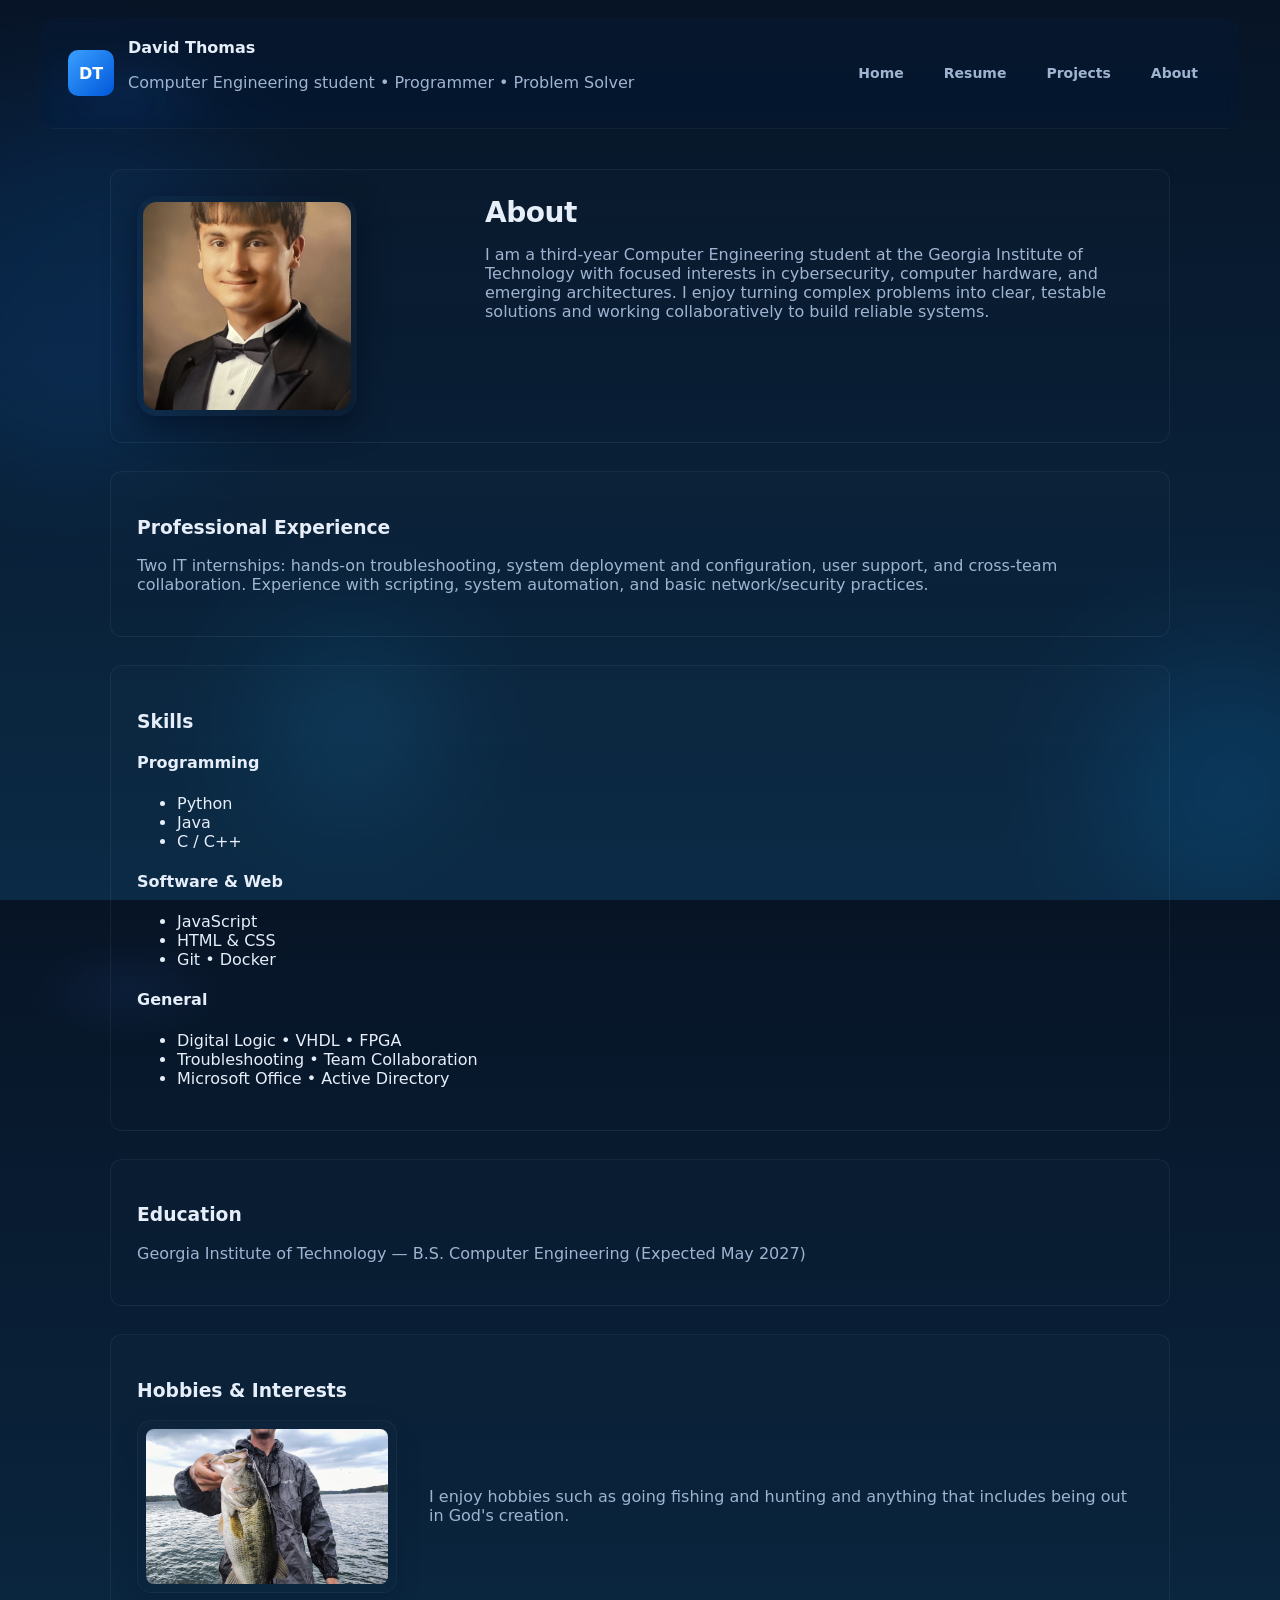
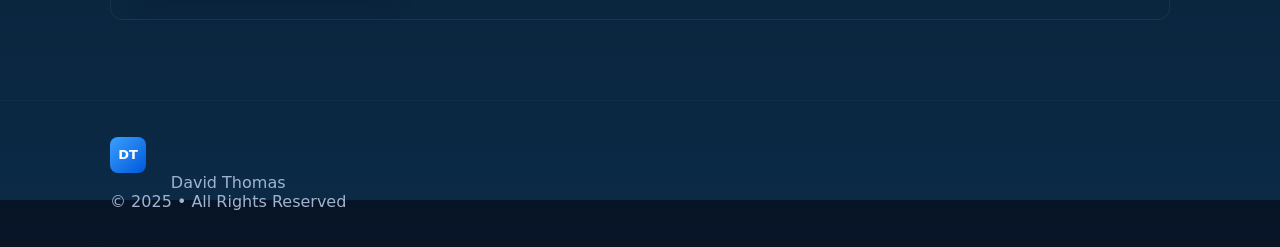
==== about.html @ e7d0a3c1 "Update image source path in about.html" ====
<!doctype html>
<html lang="en">
<head>
  <meta charset="utf-8" />
  <meta name="viewport" content="width=device-width,initial-scale=1" />
  <title>About — David Thomas</title>
  <link rel="stylesheet" href="assets/styles.css">
</head>
<body>
  <div class="bg-blobs" aria-hidden="true">
    <div class="blob a"></div>
    <div class="blob b"></div>
    <div class="blob c"></div>
  </div>

  <header class="site-header">
    <div class="brand">
      <div class="logo" aria-hidden="true">DT</div>
      <div>
        <h1>David Thomas</h1>
        <p class="muted">Computer Engineering student • Programmer • Problem Solver</p>
      </div>
    </div>

    <nav class="primary-nav" aria-label="Main navigation">
      <a href="index.html" class="nav-link">Home</a>
      <a href="resume.html" class="nav-link">Resume</a>
      <a href="projects.html" class="nav-link">Projects</a>
      <a href="about.html" class="nav-link" aria-current="page">About</a>
    </nav>
  </header>

  <main class="container about">
    <section class="content-card content-grid">
      <img class="profile" src="headshot.jpg" alt="David Thomas — profile photo">
      <div>
        <h2 class="headline">About</h2>
        <p class="muted">I am a third-year Computer Engineering student at the Georgia Institute of Technology with focused interests in cybersecurity, computer hardware, and emerging architectures. I enjoy turning complex problems into clear, testable solutions and working collaboratively to build reliable systems.</p>
      </div>
    </section>

    <section class="content-card">
      <h3>Professional Experience</h3>
      <p class="muted">Two IT internships: hands-on troubleshooting, system deployment and configuration, user support, and cross-team collaboration. Experience with scripting, system automation, and basic network/security practices.</p>
    </section>

    <section class="content-card">
      <h3>Skills</h3>
      <div class="skills-blob" aria-label="Skills">
        <div class="skills-column">
          <h4>Programming</h4>
          <ul>
            <li>Python</li>
            <li>Java</li>
            <li>C / C++</li>
          </ul>
        </div>
        <div class="skills-column">
          <h4>Software & Web</h4>
          <ul>
            <li>JavaScript</li>
            <li>HTML & CSS</li>
            <li>Git • Docker</li>
          </ul>
        </div>
        <div class="skills-column">
          <h4>General</h4>
          <ul>
            <li>Digital Logic • VHDL • FPGA</li>
            <li>Troubleshooting • Team Collaboration</li>
            <li>Microsoft Office • Active Directory</li>
          </ul>
        </div>
      </div>
    </section>

    <section class="content-card">
      <h3>Education</h3>
      <p class="muted">Georgia Institute of Technology — B.S. Computer Engineering (Expected May 2027)</p>
    </section>

    <section class="content-card">
      <h3>Hobbies & Interests</h3>

      <!-- image left, text right on desktop; stacked on mobile -->
      <div class="hobby-grid">
        <div class="img-box about-img-box" aria-hidden="false">
          <img src="fish.jpg" alt="Fishing outdoors — David Thomas" loading="lazy">
        </div>

        <div class="hobby-text">
          <p class="muted">I enjoy hobbies such as going fishing and hunting and anything that includes being out in God's creation.</p>
        </div>
      </div>
    </section>
  </main>

  <footer class="site-footer">
    <div class="footer-inner">
      <div class="brand-small">
        <div class="logo small">DT</div>
        <div>
          <div class="footer-name">David Thomas</div>
          <div class="muted small">© 2025 • All Rights Reserved</div>
        </div>
      </div>
    </div>
  </footer>

  <script src="assets/scripts.js" defer></script>
</body>
</html>
---- assets/styles.css ----
:root{
  --bg-1: #071426;
  --bg-2: #0b2a45;
  --muted: #9fb4d1;
  --accent-1: #3aa0ff;
  --accent-2: #0057d9;
  --glass-border: rgba(255,255,255,0.06);
  --shadow: 0 10px 30px rgba(2,8,23,0.6);
  --radius: 14px;
  color-scheme: dark;
}

*{box-sizing:border-box}
html,body{height:100%}
body{
  margin:0;
  font-family:Inter, system-ui, -apple-system, "Segoe UI", Roboto, "Helvetica Neue", Arial;
  background: radial-gradient(1200px 600px at 10% 10%, rgba(46,86,163,0.12), transparent 8%),
              linear-gradient(180deg, var(--bg-1) 0%, var(--bg-2) 100%);
  color:#e6eef9;
  -webkit-font-smoothing:antialiased;
  -moz-osx-font-smoothing:grayscale;
  overflow-x:hidden;
}

/* background blobs */
.bg-blobs{ position:fixed; inset:0; pointer-events:none; z-index:0; overflow:hidden; mix-blend-mode:screen }
.blob{ position:absolute; filter: blur(60px) saturate(120%); opacity:0.18; transform-origin:center; animation:float 12s ease-in-out infinite; border-radius:50% }
.blob.a{ width:380px; height:380px; background:linear-gradient(135deg,#062a5b,#1b6bd6); left:-10%; top:10%; animation-duration:18s }
.blob.b{ width:260px; height:260px; background:linear-gradient(135deg,#02325d,#00a0ff); right:-5%; bottom:0; animation-duration:14s; animation-delay:2s }
.blob.c{ width:180px; height:180px; background:linear-gradient(135deg,#064d6a,#3ab4ff); left:20%; bottom:10%; animation-duration:20s; animation-delay:4s }
@keyframes float{ 0%{ transform:translateY(0) scale(1) } 50%{ transform:translateY(-24px) scale(1.04) } 100%{ transform:translateY(0) scale(1) } }

/* header */
.site-header{
  position:relative; z-index:5; display:flex; align-items:center; justify-content:space-between; gap:20px;
  padding:20px 28px; max-width:1200px; margin:18px auto 0;
  background:linear-gradient(180deg, rgba(255,255,255,0.01), transparent);
  border-bottom: 1px solid rgba(255,255,255,0.03); backdrop-filter: blur(6px) saturate(120%); border-radius:var(--radius);
}
.brand{ display:flex; gap:14px; align-items:center }
.logo{ width:46px; height:46px; border-radius:10px; background:linear-gradient(135deg,var(--accent-1),var(--accent-2)); display:flex; align-items:center; justify-content:center; font-weight:800; color:white }
.site-header h1{ font-size:16px; margin:0 }
.muted{ color:var(--muted) }

.primary-nav{ display:flex; gap:12px; align-items:center }
.primary-nav .nav-link{ color:var(--muted); text-decoration:none; padding:10px 14px; border-radius:10px; transition:all 220ms ease; font-weight:600; font-size:14px }
.primary-nav .nav-link:hover{ color:#fff; transform:translateY(-3px); background:linear-gradient(90deg, rgba(255,255,255,0.03), rgba(255,255,255,0.02)); box-shadow: 0 6px 18px rgba(3,12,32,0.45) }
.cta{ padding:10px 14px; background:linear-gradient(90deg,var(--accent-1),var(--accent-2)); color:white; border:none; border-radius:10px; font-weight:700; box-shadow: 0 6px 20px rgba(12,60,160,0.2) }

.container{ position:relative; z-index:2; max-width:1100px; margin:40px auto 80px; padding:0 20px }

/* hero */
.hero{ display:grid; grid-template-columns: 280px 1fr; gap:30px; align-items:center; background: linear-gradient(180deg, rgba(255,255,255,0.02), rgba(255,255,255,0.01)); padding:32px; border-radius:12px }
.profile-wrap{ display:flex; flex-direction:column; align-items:center; gap:16px; transform:translateZ(0) }
.profile{ width:220px; height:220px; border-radius:20px; object-fit:cover; border:6px solid transparent; background:linear-gradient(135deg, rgba(255,255,255,0.02), transparent); box-shadow: 0 10px 30px rgba(2,8,23,0.5) }
.profile.large{ width:300px; height:300px; border-radius:18px }
.profile::after{ content:""; position:absolute; inset:0; margin:6px; border-radius:16px; pointer-events:none; background:linear-gradient(120deg, rgba(58,160,255,0.12), rgba(0,87,217,0.06)); mix-blend-mode:screen }
.name{ font-size:22px; font-weight:800; margin:0 }
.role{ color:var(--muted); margin:0; font-size:13px }

.intro{ padding:10px 6px; color:#d9eaff; line-height:1.6; font-size:15px }
.actions{ display:flex; gap:12px; margin-top:8px; justify-content:center }
.btn{ padding:10px 16px; border-radius:10px; border:1px solid transparent; cursor:pointer; background:linear-gradient(90deg, rgba(255,255,255,0.02), transparent); color:var(--muted); font-weight:700 }
.btn.primary{ background:linear-gradient(90deg,var(--accent-1),var(--accent-2)); color:white; box-shadow: 0 10px 28px rgba(2,60,150,0.24); border: 1px solid rgba(255,255,255,0.06) }
.btn:hover{ transform:translateY(-4px) }
.btn.primary:hover{ box-shadow: 0 20px 48px rgba(2,60,150,0.36) }

/* summary */
.summary{ text-align:left }
.headline{ font-size:28px; margin:0 0 8px; font-weight:800; letter-spacing:-0.5px }
.subheadline{ color:var(--muted); margin:0 0 18px; font-size:15px }

/* cards */
.features{ display:grid; grid-template-columns:repeat(auto-fit,minmax(200px,1fr)); gap:14px; margin-top:8px }
.card{ background: linear-gradient(180deg, rgba(255,255,255,0.01), transparent); border-radius:12px; padding:14px; border:1px solid var(--glass-border); transition:transform 320ms cubic-bezier(.2,.9,.3,1); will-change:transform }
.card:hover{ transform:translateY(-8px) scale(1.01); box-shadow: 0 26px 48px rgba(2,8,40,0.6) }
.card h3{ margin:0 0 6px; font-size:15px }
.card p{ margin:0; color:var(--muted); font-size:13px; line-height:1.5 }

/* -------------------------------------------------------------
   Project preview and project-card styles (fixed for wrapping,
   full-card clickable preview, and image sizing)
   ------------------------------------------------------------- */

/* Projects preview grid */
.projects-preview, .projects-grid{ display:grid; grid-template-columns: repeat(auto-fit, minmax(240px, 1fr)); gap:16px; margin-top:16px }

/* Make the preview itself an anchor or a block — supports anchor.project */
.project {
  display:flex;
  flex-direction:column;
  justify-content:space-between;
  gap:10px;
  padding:14px;
  border-radius:12px;
  background: linear-gradient(120deg, rgba(255,255,255,0.02), rgba(255,255,255,0.01));
  border:1px solid var(--glass-border);
  text-decoration:none;
  color:inherit;
  min-height:auto;
  overflow:visible; /* important so text isn't clipped */
  transition:transform 240ms ease, box-shadow 240ms ease;
}
.project:hover, .project:focus { transform:translateY(-6px); box-shadow: 0 22px 40px rgba(1,14,48,0.5); outline: none; }

/* small meta & dot */
.meta{ display:flex; gap:10px; align-items:center; margin-bottom:6px; }
.dot{ width:12px; height:12px; border-radius:50%; background:linear-gradient(90deg,var(--accent-1),var(--accent-2)); box-shadow:0 6px 18px rgba(3,18,50,0.45); flex:0 0 12px; }

/* ensure descriptions wrap and are not cut off */
.project .short, .project p {
  white-space:normal;
  overflow-wrap:break-word;
  word-break:break-word;
  margin:0;
  color:var(--muted);
  font-size:13px;
  line-height:1.4;
}

/* project-card (detailed project page) */
.project-card {
  display:grid;
  grid-template-columns:180px 1fr;
  gap:16px;
  align-items:start;
  padding:16px;
  border-radius:10px;
  margin-bottom:14px;
  background: linear-gradient(180deg, rgba(255,255,255,0.01), rgba(255,255,255,0.00));
  border:1px solid var(--glass-border);
}

/* project-card image sizing — fixed logical size on desktop, responsive on mobile */
.project-card .project-image {
  width:180px;
  height:120px;
  object-fit:cover;
  border-radius:8px;
  display:block;
  max-width:100%;
  aspect-ratio:3/2;
  flex-shrink:0;
  max-height:120px;
}

/* learn box on project page */
.learn-box { background: rgba(255,255,255,0.02); border-left:4px solid rgba(255,255,255,0.02); padding:10px; border-radius:6px; margin-top:10px; color:var(--muted); }

/* resume & layout */
.content-card, .contact-card{ margin-top:28px; text-align:center; padding:26px; border-radius:12px; border:1px solid var(--glass-border); background:linear-gradient(180deg, rgba(255,255,255,0.01), rgba(255,255,255,0.00)) }
.content-grid{ display:grid; grid-template-columns: 320px 1fr; gap:28px; align-items:start }
.resume-grid{ display:grid; grid-template-columns: 1fr 280px; gap:28px; align-items:start }
.timeline-item{ margin-bottom:14px }
.timeline-title{ font-weight:700 }

/* footer */
.site-footer{ text-align:center; color:var(--muted); margin-top:40px; padding:30px 12px; border-top:1px solid rgba(255,255,255,0.02) }
.footer-inner{ max-width:1100px; margin:0 auto; padding:6px 20px; display:flex; align-items:center; justify-content:space-between; gap:8px; flex-wrap:wrap }
.logo.small{ width:36px; height:36px; border-radius:8px; font-size:13px; display:flex; align-items:center; justify-content:center; background:linear-gradient(135deg,var(--accent-1),var(--accent-2)) }

/* utilities & accessibility */
.reveal{ opacity:0; transform:translateY(20px); transition:all 700ms cubic-bezier(.2,.9,.3,1); will-change:transform,opacity }
.reveal.visible{ opacity:1; transform:translateY(0) }
.link-accent{ color:var(--accent-1); text-decoration:none; font-weight:700 }

/* responsive */
@media (max-width:900px){
  .hero{ grid-template-columns: 1fr; text-align:center }
  .content-grid, .resume-grid{ grid-template-columns: 1fr; text-align:center }
  .summary{text-align:center}
  .site-header{ flex-direction:column; align-items:flex-start; gap:8px; padding:16px }
  .primary-nav{ width:100%; justify-content:flex-end }
  .container{ margin:24px auto 60px }
}

/* small screens: stack project cards and let images be full-width */
@media (max-width:700px){
  .about .content-grid, .hobby-grid, .project-page .project-card { grid-template-columns: 1fr; }
  .about .profile, .hobby-img { margin:0 auto; }
  .skills-blob { flex-direction:column; }
  .project-page .project-card img, .project-card .project-image { width:100%; height:auto; max-height:none; aspect-ratio:auto; }
}

/* smaller screen fallback for projects-preview */
@media (max-width:540px){
  .projects-preview { grid-template-columns: 1fr; }
  .project { padding:12px; }
}
/* Hobby image: same boxed/bubble style as project images */
.hobby-grid {
  display: grid;
  grid-template-columns: 180px 1fr; /* image box + text */
  gap: 12px;
  align-items: center;
}

/* Make hobby image bubble larger so image isn't cut off */
.about-img-box {
  width: 240px;               /* increased from 180 -> 240 */
  height: 160px;              /* increased from 120 -> 160 */
  background: linear-gradient(180deg, rgba(255,255,255,0.01), rgba(255,255,255,0.00));
  border: 1px solid rgba(255,255,255,0.04);
  border-radius: 12px;        /* slightly larger radius to match bigger box */
  display: flex;
  align-items: center;
  justify-content: center;
  overflow: hidden;
  padding: 8px;               /* slightly larger padding */
  box-shadow: 0 8px 22px rgba(1,10,30,0.12);
  flex-shrink: 0;
  margin-right: 14px;
}

/* ensure the image fits the box without stretching and without cropping */
.about-img-box img {
  width: 100%;
  height: 100%;
  object-fit: contain;        /* show the full image (no cropping) while preserving aspect ratio */
  object-position: center;    /* center the image inside the box */
  display: block;
  border-radius: 8px;
  background-color: rgba(0,0,0,0.03); /* subtle backdrop for letterbox areas */
}

/* mobile: stack and let the box be full-width while keeping 3:2 ratio */
@media (max-width:700px) {
  .hobby-grid {
    grid-template-columns: 1fr;
    gap: 12px;
  }
  .about-img-box {
    width: 100%;
    height: auto;
    aspect-ratio: 3/2;
    margin: 0 auto;
    padding: 6px;
  }
  .about-img-box img {
    width: 100%;
    height: 100%;
  }
}
/* Merge these additions/changes into assets/styles.css (near the project img-box and project-card rules).
   This makes the hobby image a larger boxed "bubble", positioned left of the text on desktop and stacked on mobile. */

/* Ensure about cards use left-aligned text */
.about .content-card { text-align: left; }

/* Hobby grid: image left, text right on larger screens; stacks on small screens */
.hobby-grid {
  display: grid;
  grid-template-columns: auto 1fr; /* image box + flexible text column */
  gap: 16px;
  align-items: center;
}

/* Larger 'bubble' so hobby photo isn't cut off */
.about-img-box {
  width: 260px;               /* increased a bit more to avoid cropping */
  height: 173px;             /* 3:2 ratio (260x173) */
  background: linear-gradient(180deg, rgba(255,255,255,0.01), rgba(255,255,255,0.00));
  border: 1px solid rgba(255,255,255,0.04);
  border-radius: 14px;
  display: flex;
  align-items: center;
  justify-content: center;
  overflow: hidden;
  padding: 8px;
  box-shadow: 0 8px 26px rgba(1,10,30,0.12);
  flex-shrink: 0;
  margin-right: 16px;
}

/* ensure the image fits the box without stretching and center the crop */
.about-img-box img {
  width: 100%;
  height: 100%;
  object-fit: cover;
  object-position: center;
  display: block;
  border-radius: 8px;
}

/* allow text to wrap properly inside grid column */
.hobby-text { min-width: 0; }

/* Mobile: stack image above text, make image full-width while keeping 3:2 ratio */
@media (max-width:700px) {
  .hobby-grid {
    grid-template-columns: 1fr;
    gap: 12px;
  }
  .about-img-box {
    width: 100%;
    height: auto;
    aspect-ratio: 3/2;
    margin: 0 auto;
    padding: 6px;
  }
  .about-img-box img {
    width: 100%;
    height: 100%;
  }
}
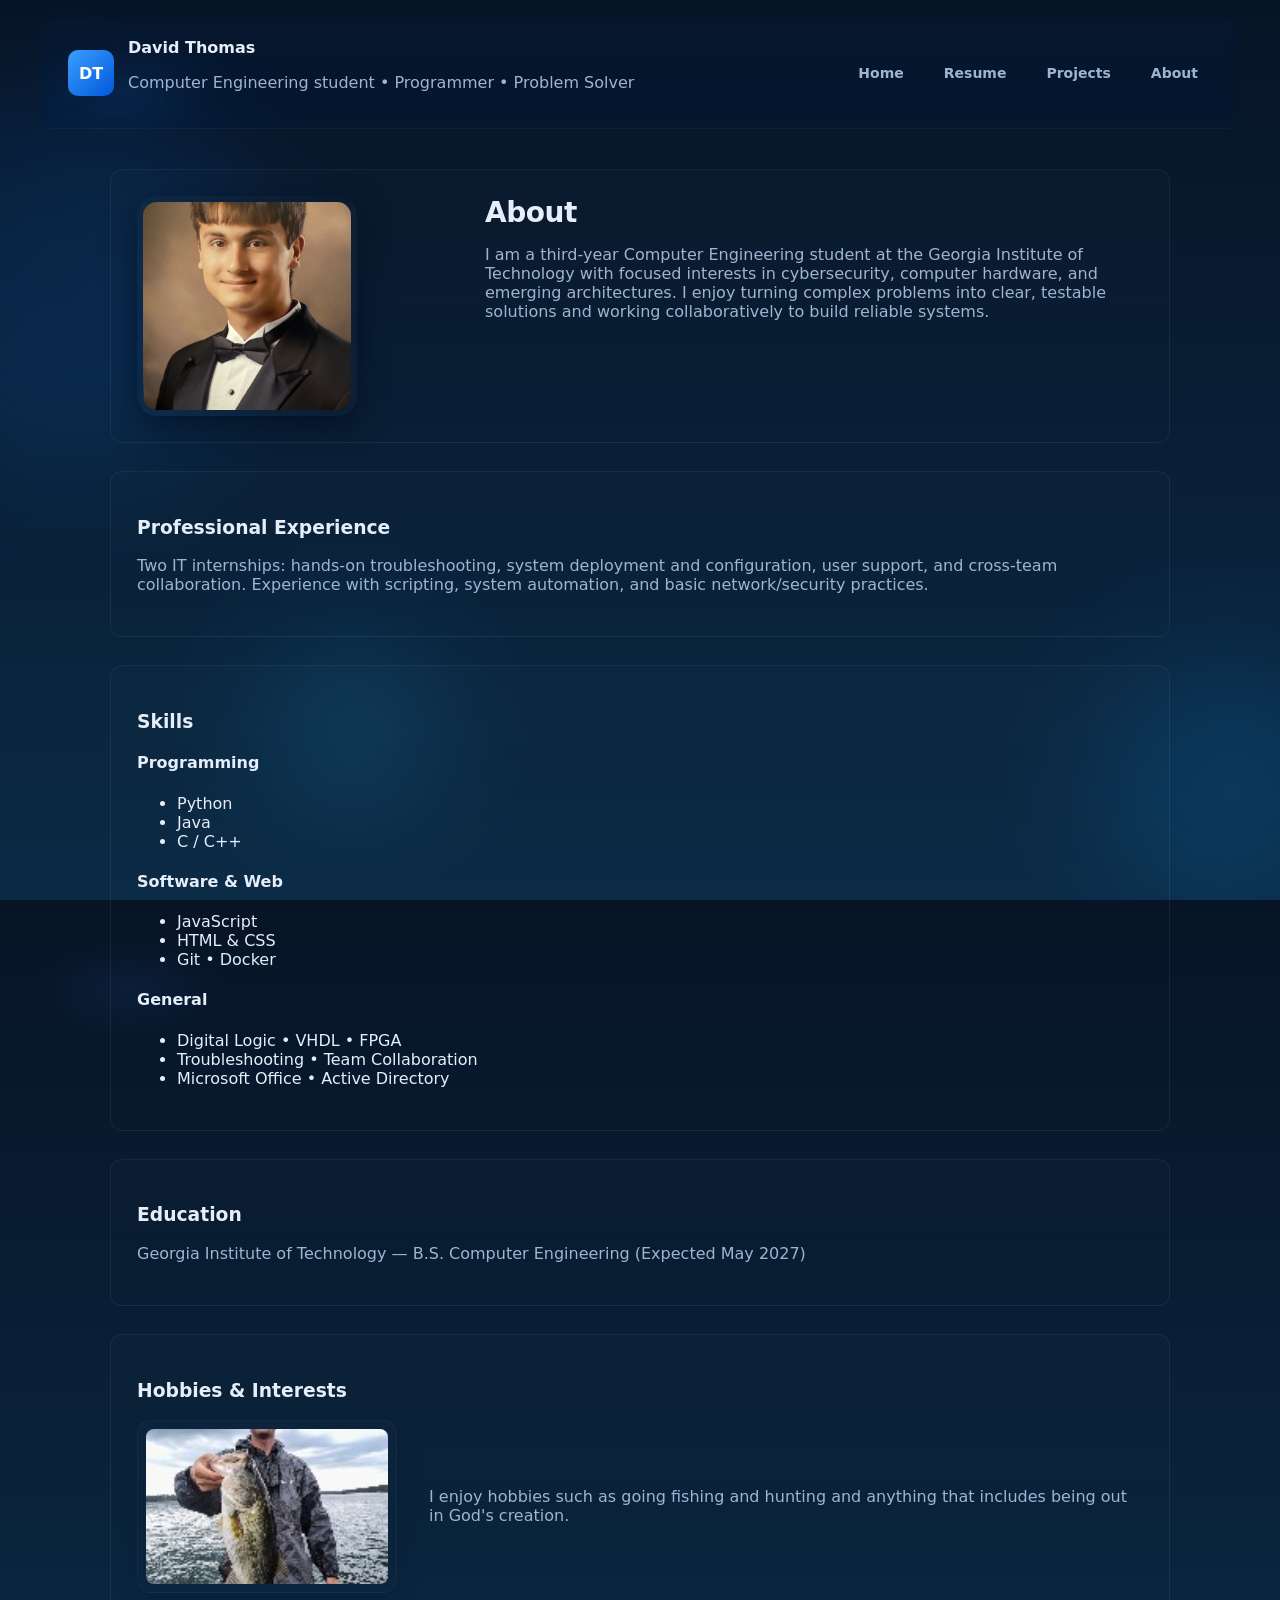
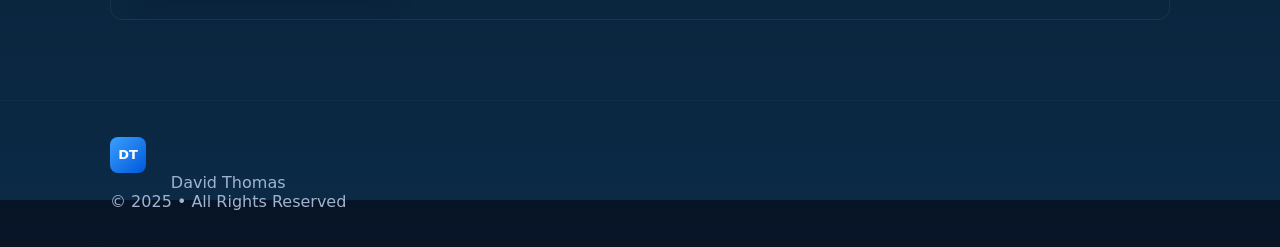
==== commit 3f0e6f28: "Fix image source filename in about.html" ====
--- a/about.html
+++ b/about.html
@@ -85,7 +85,7 @@
       <!-- image left, text right on desktop; stacked on mobile -->
       <div class="hobby-grid">
         <div class="img-box about-img-box" aria-hidden="false">
-          <img src="fish.jpg" alt="Fishing outdoors — David Thomas" loading="lazy">
+          <img src="fis.jpg" alt="Fishing outdoors — David Thomas" loading="lazy">
         </div>
 
         <div class="hobby-text">
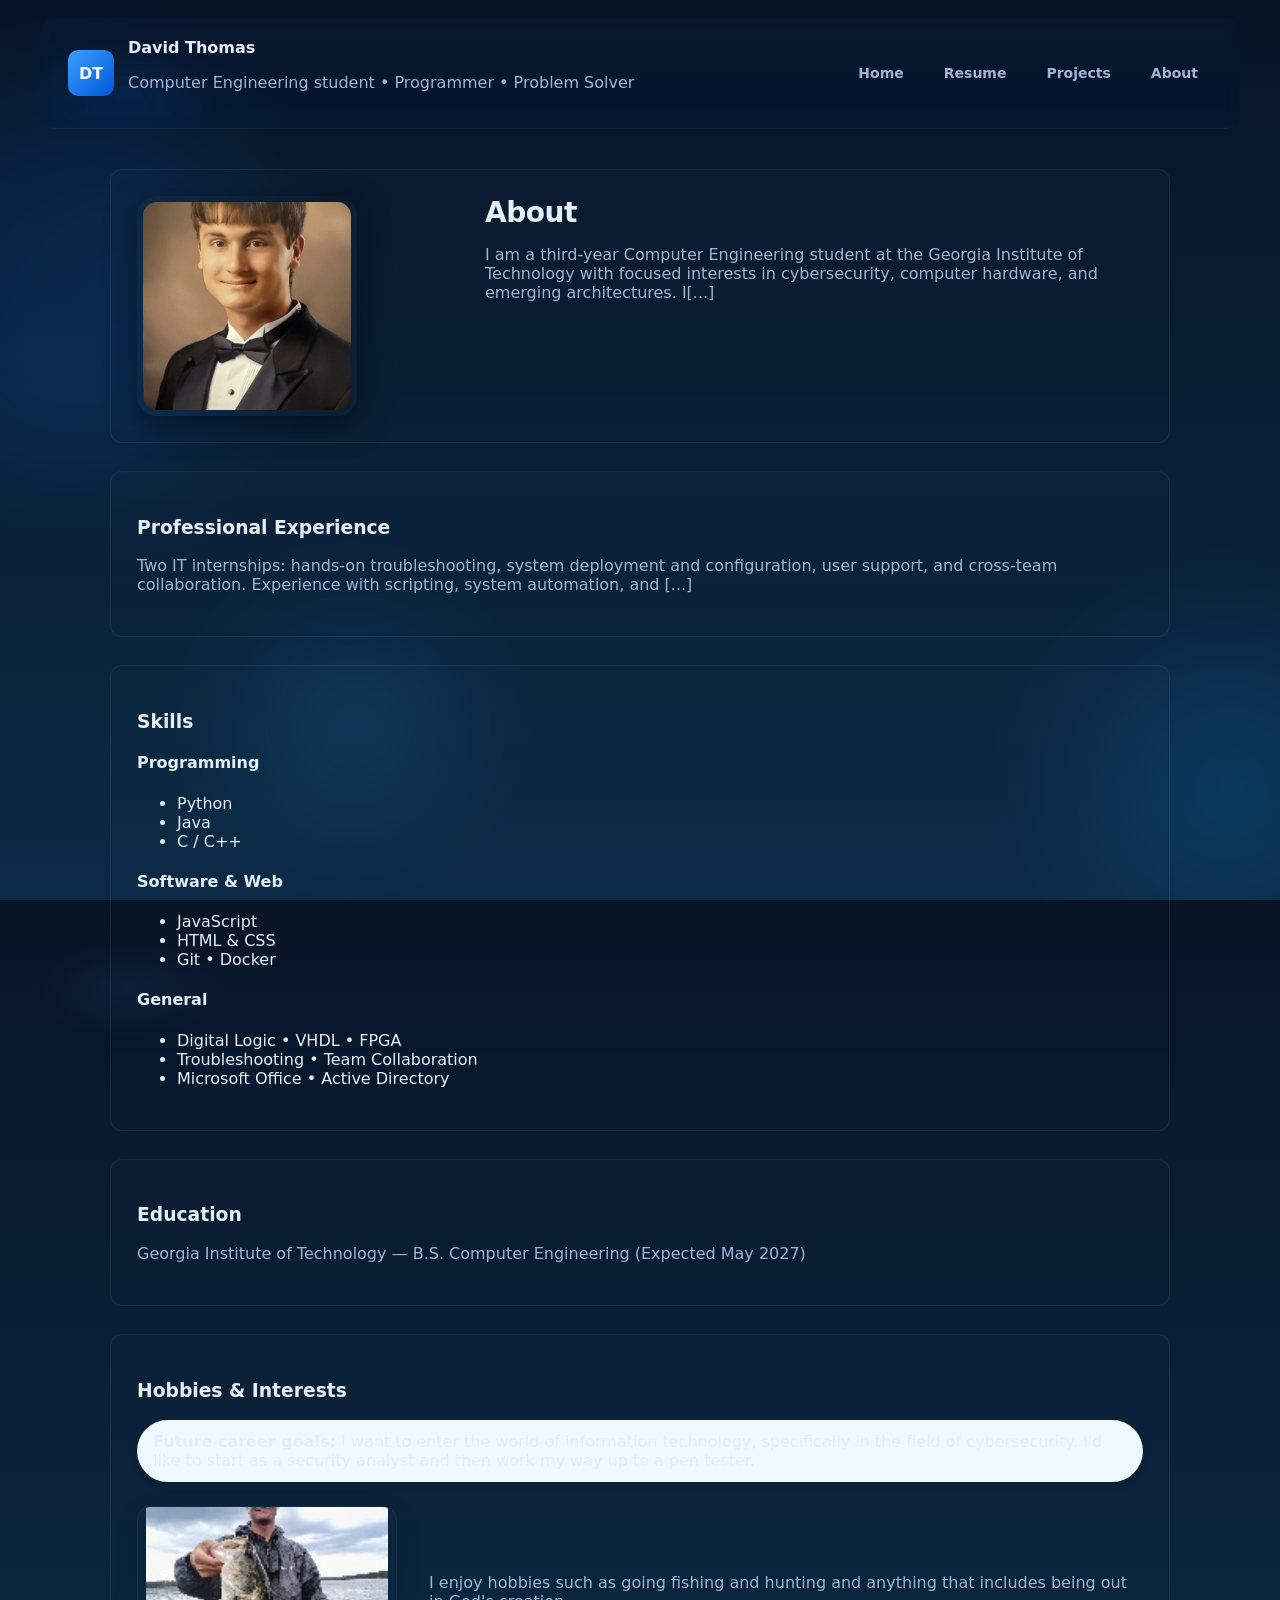
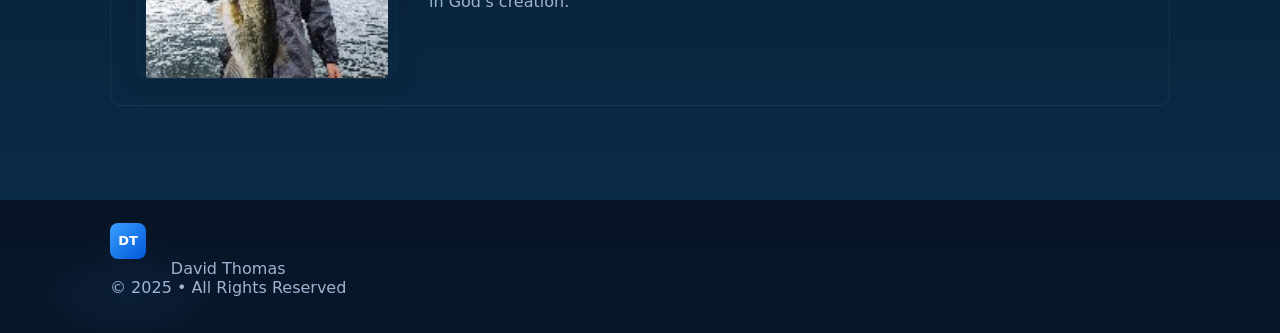
==== commit e1845abf: "Fix hobbies image cropping and add career goals bubble" ====
--- a/about.html
+++ b/about.html
@@ -35,13 +35,14 @@
       <img class="profile" src="headshot.jpg" alt="David Thomas — profile photo">
       <div>
         <h2 class="headline">About</h2>
-        <p class="muted">I am a third-year Computer Engineering student at the Georgia Institute of Technology with focused interests in cybersecurity, computer hardware, and emerging architectures. I enjoy turning complex problems into clear, testable solutions and working collaboratively to build reliable systems.</p>
+        <p class="muted">I am a third-year Computer Engineering student at the Georgia Institute of Technology with focused interests in cybersecurity, computer hardware, and emerging architectures. I[...]</p>
       </div>
     </section>
 
     <section class="content-card">
       <h3>Professional Experience</h3>
-      <p class="muted">Two IT internships: hands-on troubleshooting, system deployment and configuration, user support, and cross-team collaboration. Experience with scripting, system automation, and basic network/security practices.</p>
+      <p class="muted">Two IT internships: hands-on troubleshooting, system deployment and configuration, user support, and cross-team collaboration. Experience with scripting, system automation, and [...]
+</p>
     </section>
 
     <section class="content-card">
@@ -82,10 +83,14 @@
     <section class="content-card">
       <h3>Hobbies & Interests</h3>
 
+      <div style="margin-bottom:1rem;">
+        <div style="background:#f0f7ff;border-radius:999px;padding:0.75rem 1rem;display:inline-block;margin-bottom:0.5rem;box-shadow:0 4px 10px rgba(0,0,0,0.06);"><strong>Future career goals:</strong> I want to enter the world of information technology, specifically in the field of cybersecurity. I'd like to start as a security analyst and then work my way up to a pen tester.</div>
+      </div>
+
       <!-- image left, text right on desktop; stacked on mobile -->
       <div class="hobby-grid">
         <div class="img-box about-img-box" aria-hidden="false">
-          <img src="fis.jpg" alt="Fishing outdoors — David Thomas" loading="lazy">
+          <img src="fis.jpg" alt="Fishing outdoors — David Thomas" loading="lazy" style="width:100%;height:auto;max-height:360px;object-fit:contain;display:block;border-radius:8px;">
         </div>
 
         <div class="hobby-text">
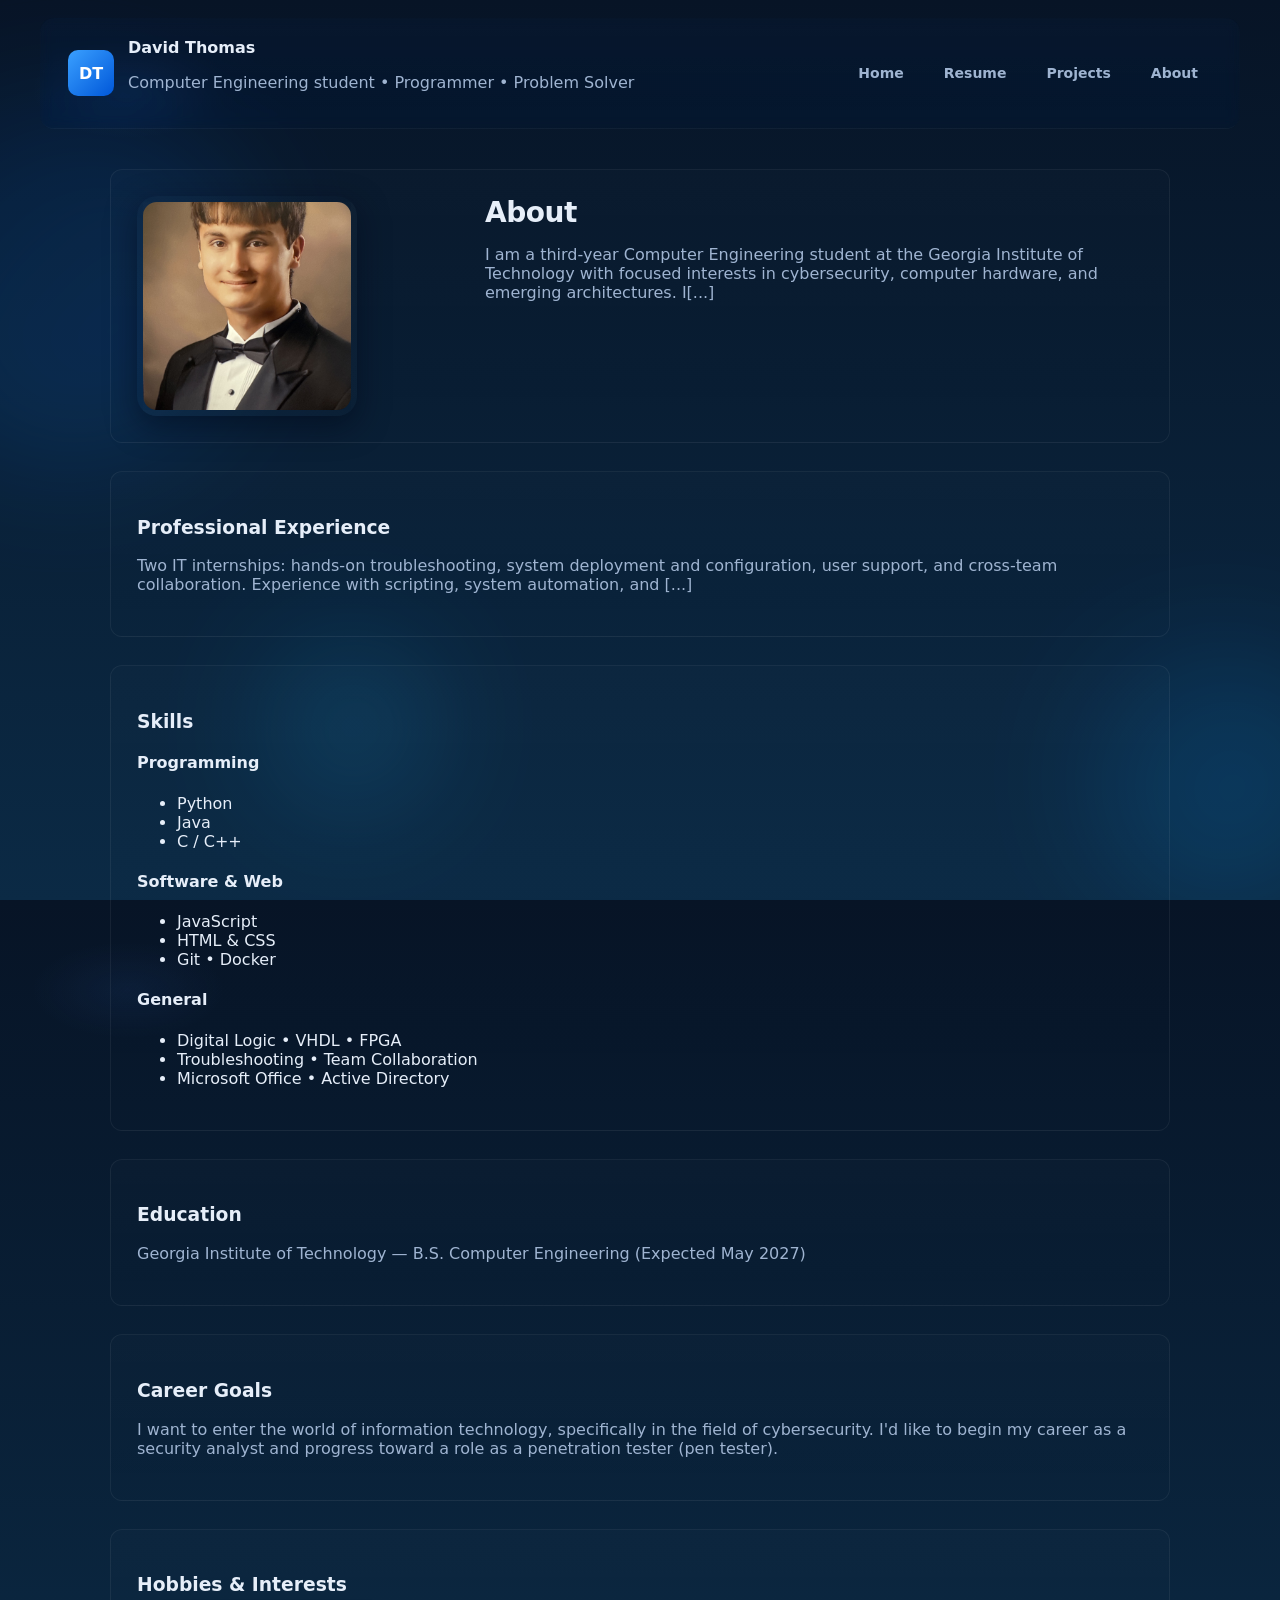
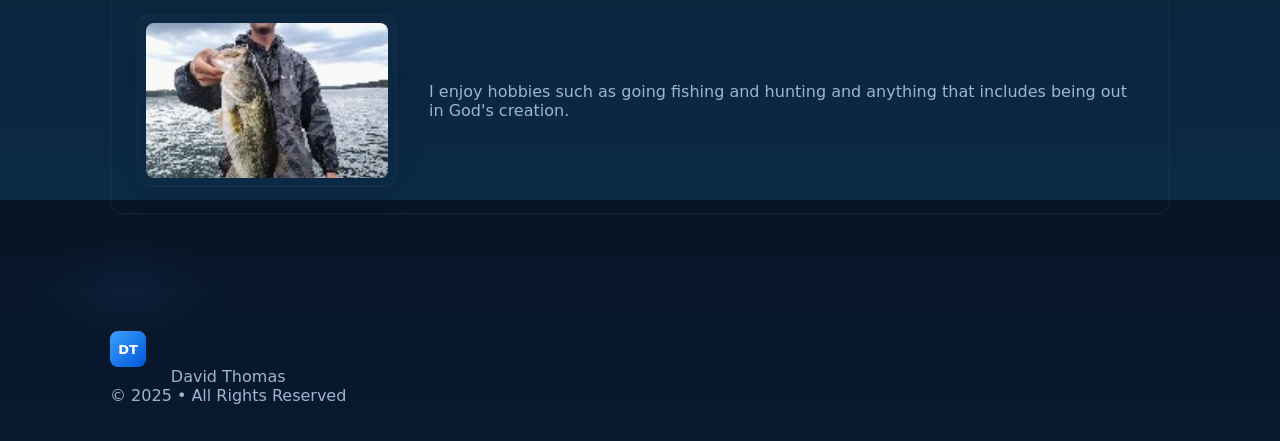
==== commit d73e2dc0: "Make career goals a content-card and fix hobby image styling (avoid cropping)" ====
--- a/about.html
+++ b/about.html
@@ -81,16 +81,17 @@
     </section>
 
     <section class="content-card">
+      <h3>Career Goals</h3>
+      <p class="muted">I want to enter the world of information technology, specifically in the field of cybersecurity. I'd like to begin my career as a security analyst and progress toward a role as a penetration tester (pen tester).</p>
+    </section>
+
+    <section class="content-card">
       <h3>Hobbies & Interests</h3>
-
-      <div style="margin-bottom:1rem;">
-        <div style="background:#f0f7ff;border-radius:999px;padding:0.75rem 1rem;display:inline-block;margin-bottom:0.5rem;box-shadow:0 4px 10px rgba(0,0,0,0.06);"><strong>Future career goals:</strong> I want to enter the world of information technology, specifically in the field of cybersecurity. I'd like to start as a security analyst and then work my way up to a pen tester.</div>
-      </div>
 
       <!-- image left, text right on desktop; stacked on mobile -->
       <div class="hobby-grid">
         <div class="img-box about-img-box" aria-hidden="false">
-          <img src="fis.jpg" alt="Fishing outdoors — David Thomas" loading="lazy" style="width:100%;height:auto;max-height:360px;object-fit:contain;display:block;border-radius:8px;">
+          <img class="hobby-img" src="fis.jpg" alt="Fishing outdoors — David Thomas" loading="lazy">
         </div>
 
         <div class="hobby-text">
@@ -114,4 +115,4 @@
 
   <script src="assets/scripts.js" defer></script>
 </body>
-</html>
+</html>
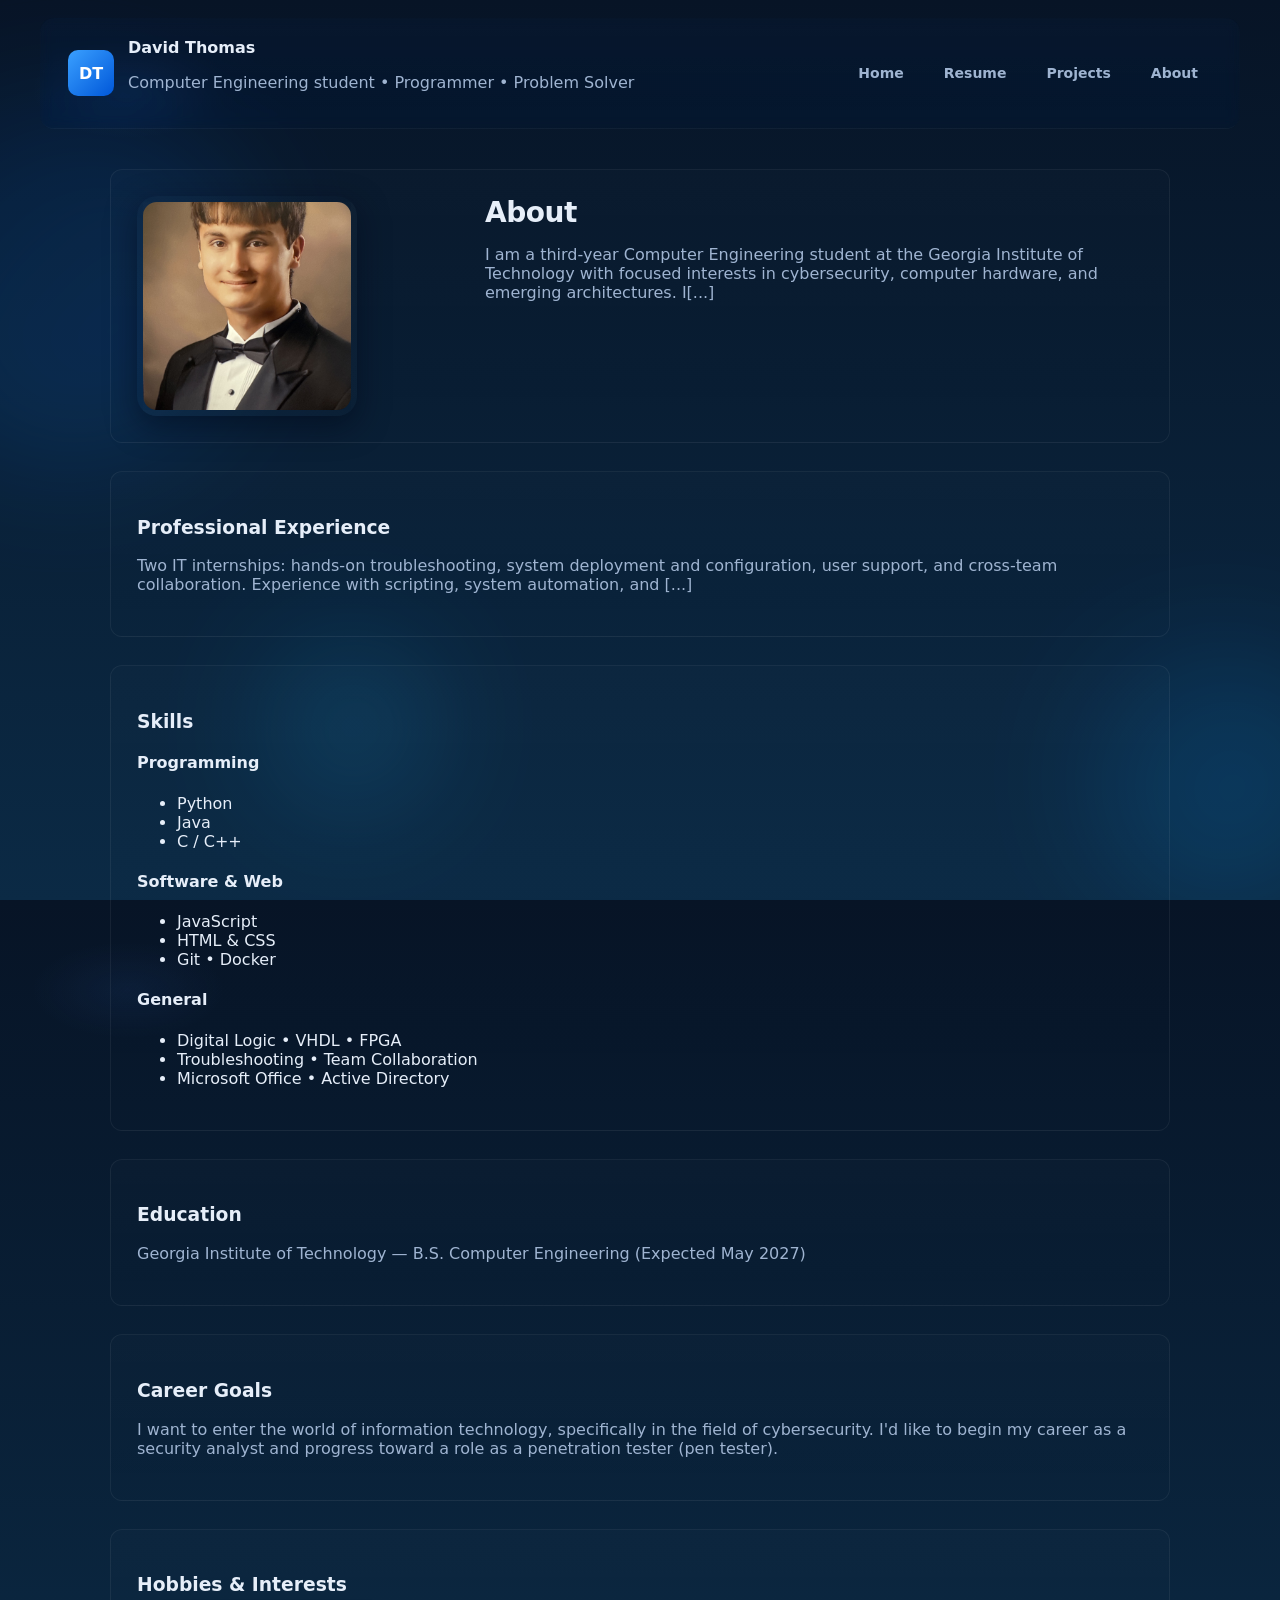
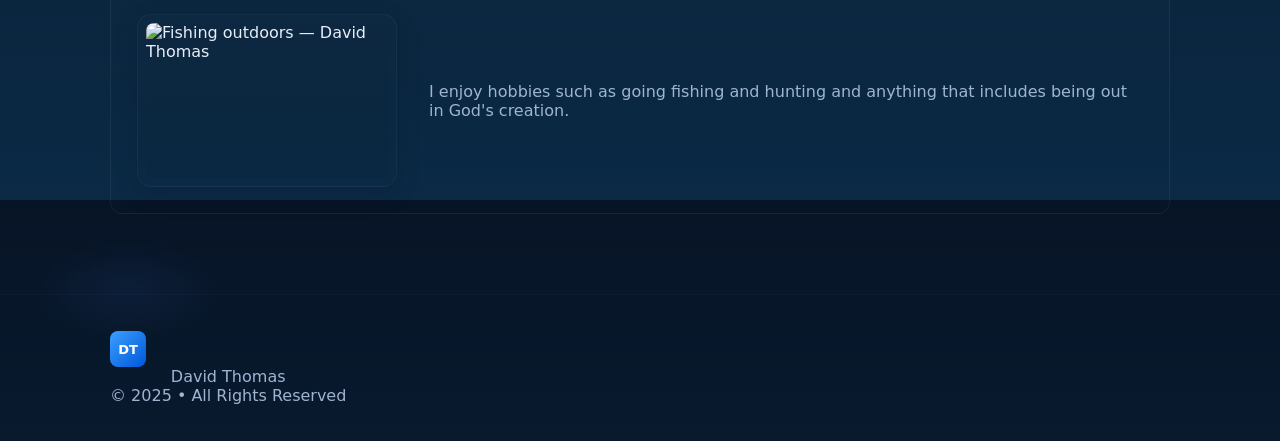
==== commit 4b471730: "Update fishing image source in about.html" ====
--- a/about.html
+++ b/about.html
@@ -91,7 +91,7 @@
       <!-- image left, text right on desktop; stacked on mobile -->
       <div class="hobby-grid">
         <div class="img-box about-img-box" aria-hidden="false">
-          <img class="hobby-img" src="fis.jpg" alt="Fishing outdoors — David Thomas" loading="lazy">
+          <img class="hobby-img" src="fishy.png" alt="Fishing outdoors — David Thomas" loading="lazy">
         </div>
 
         <div class="hobby-text">
@@ -115,4 +115,4 @@
 
   <script src="assets/scripts.js" defer></script>
 </body>
-</html>+</html>
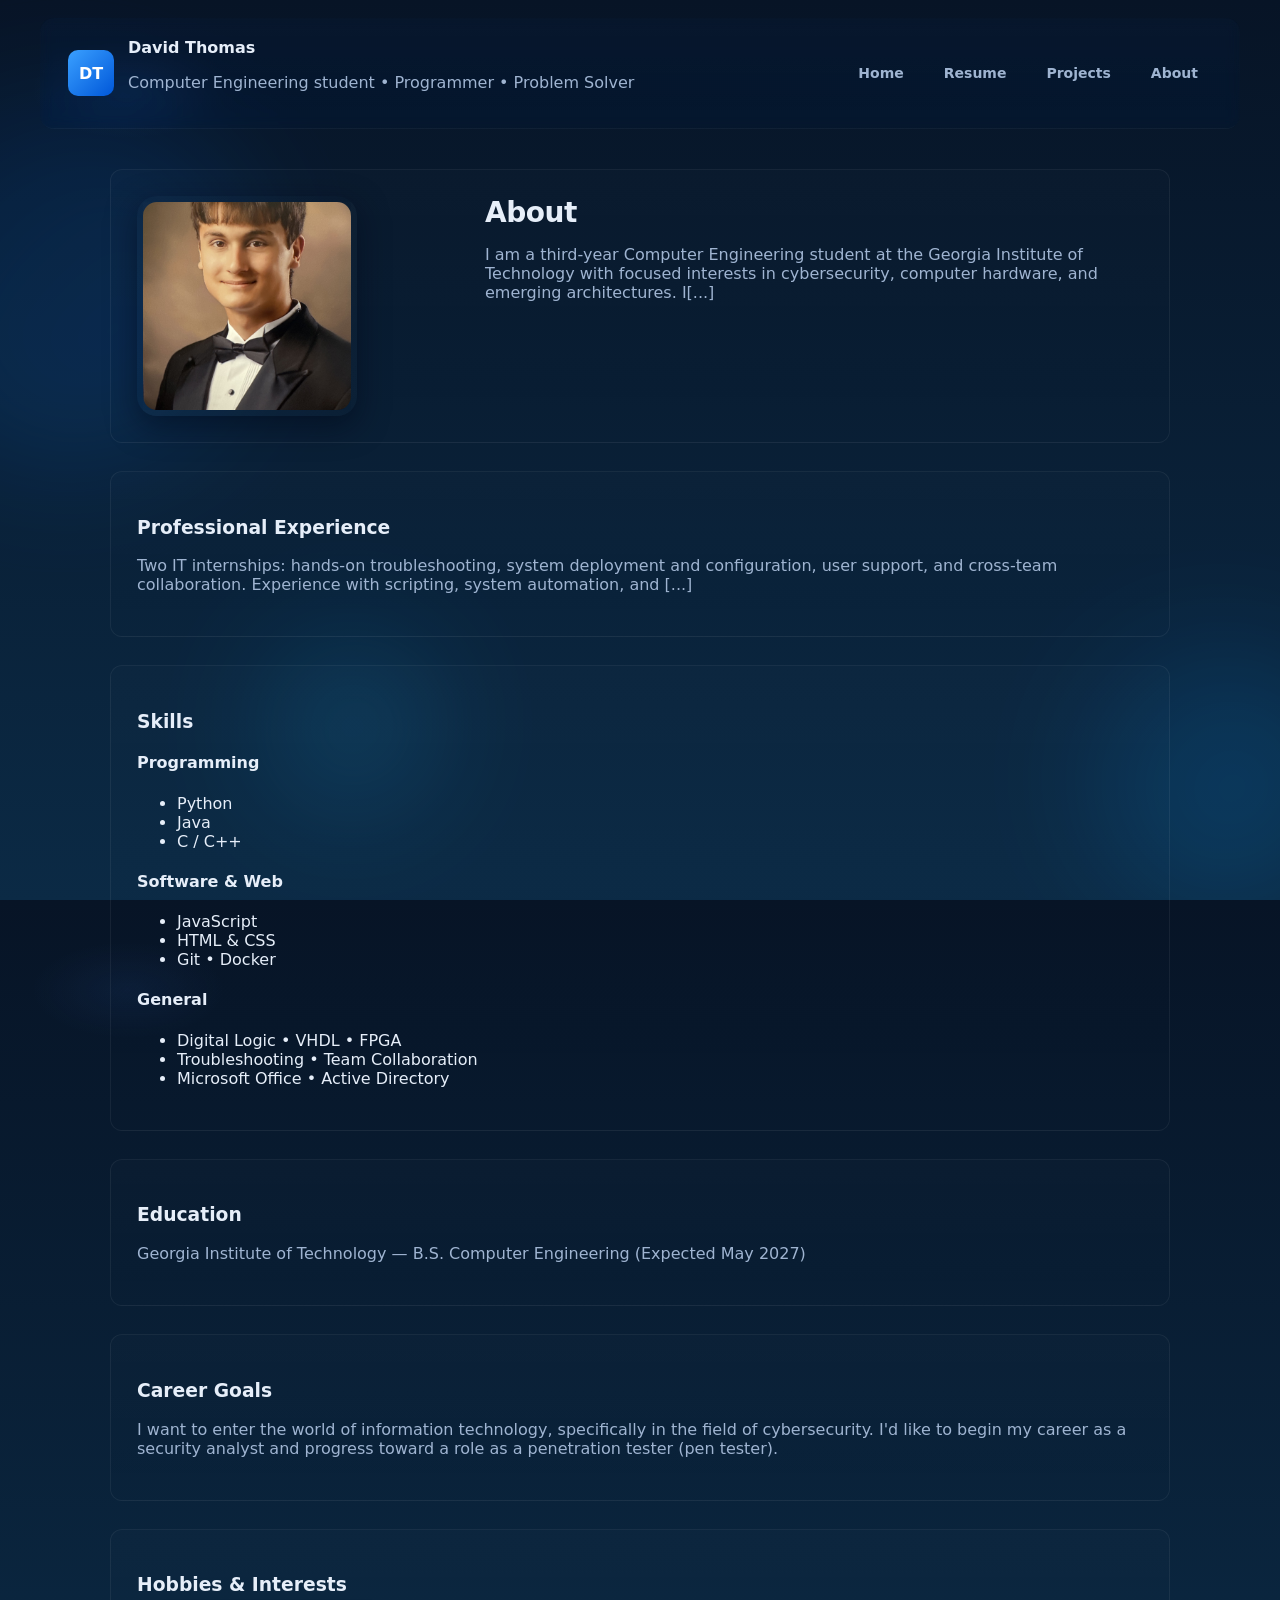
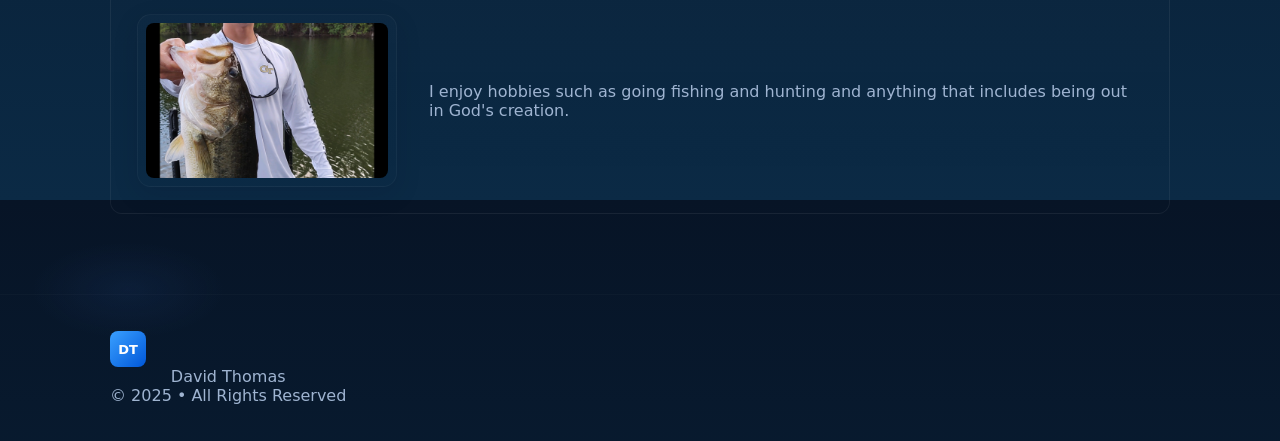
==== commit 4d017229: "Change image file extension from .png to .PNG" ====
--- a/about.html
+++ b/about.html
@@ -91,7 +91,7 @@
       <!-- image left, text right on desktop; stacked on mobile -->
       <div class="hobby-grid">
         <div class="img-box about-img-box" aria-hidden="false">
-          <img class="hobby-img" src="fishy.png" alt="Fishing outdoors — David Thomas" loading="lazy">
+          <img class="hobby-img" src="fishy.PNG" alt="Fishing outdoors — David Thomas" loading="lazy">
         </div>
 
         <div class="hobby-text">
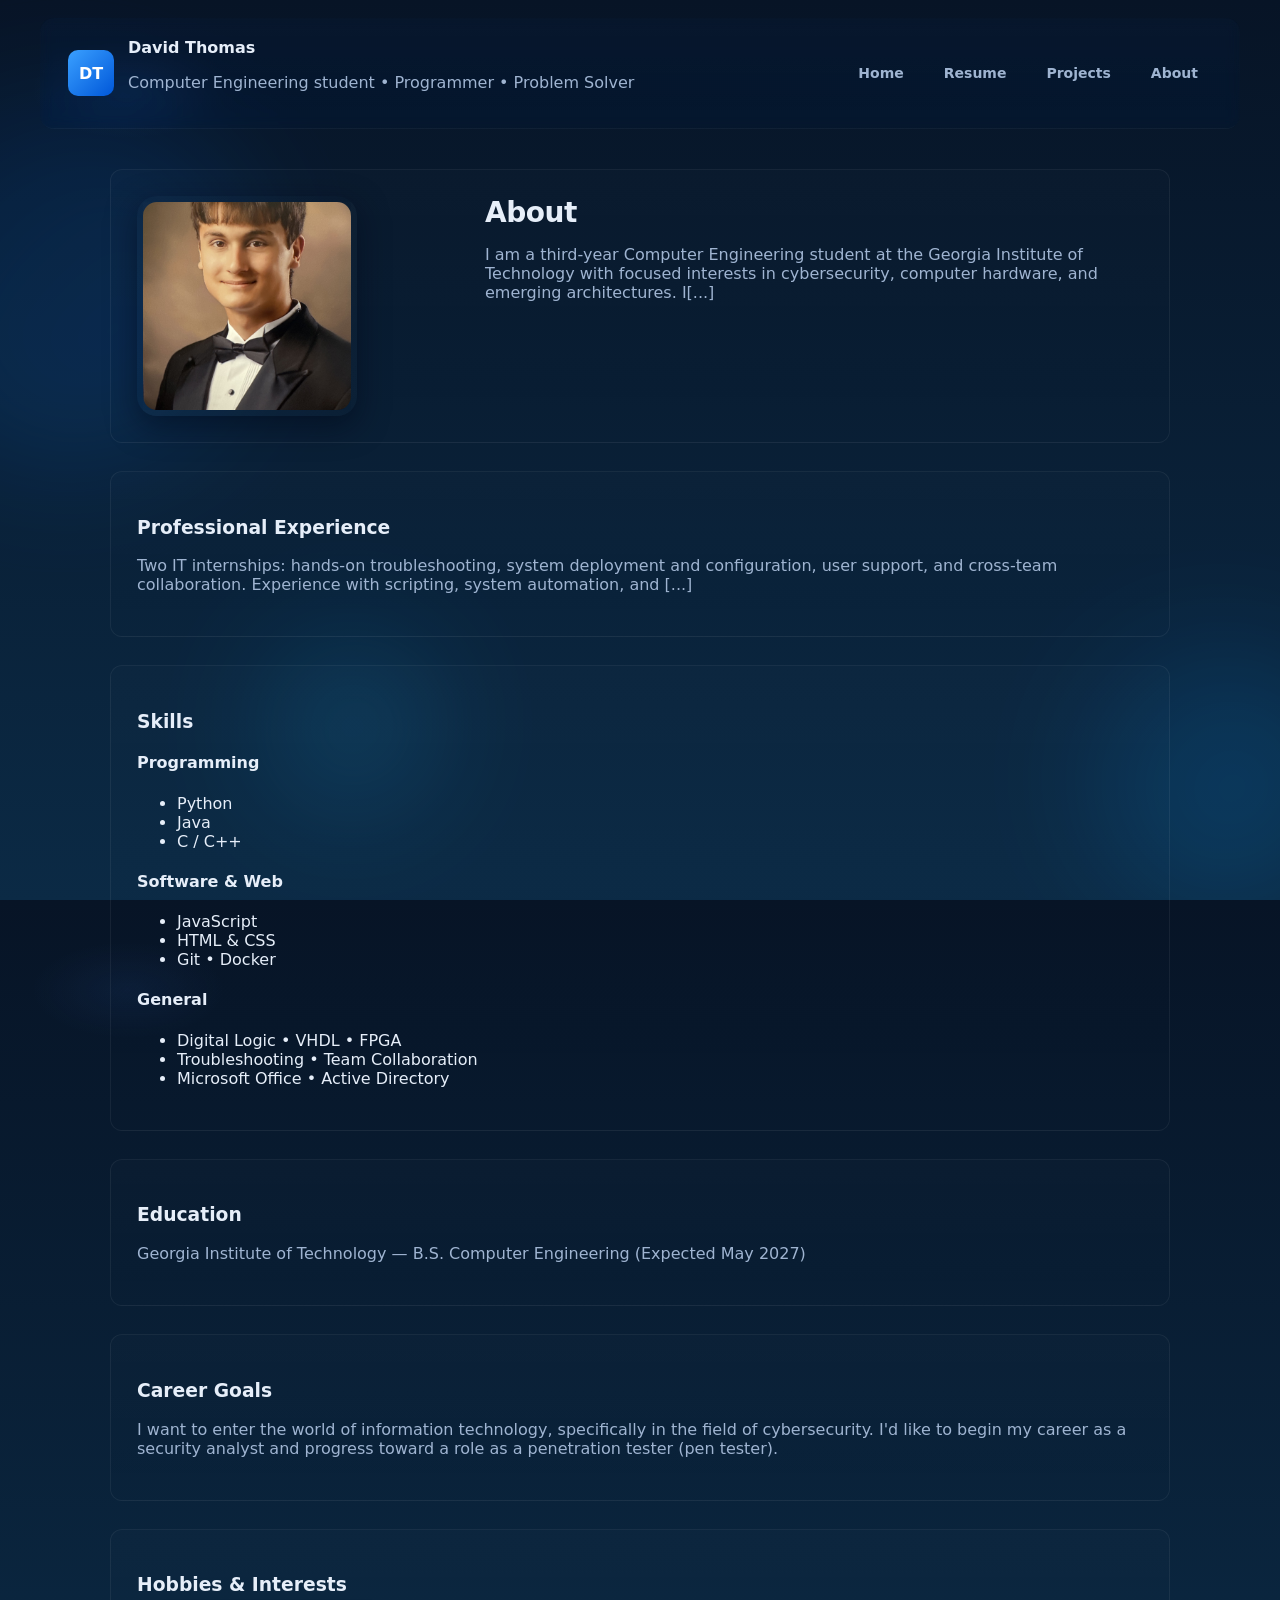
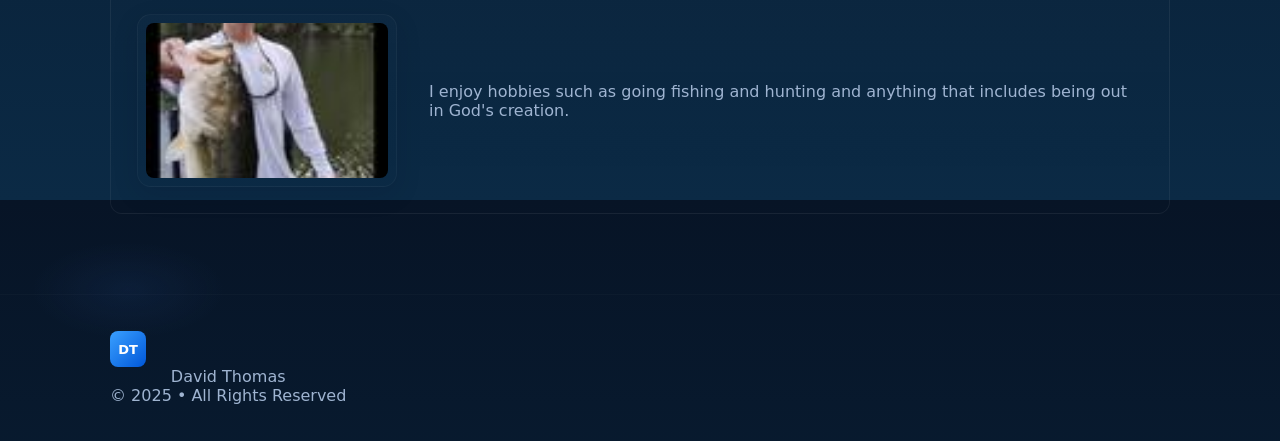
==== commit 8b4995db: "Update fishing image source in about.html" ====
--- a/about.html
+++ b/about.html
@@ -91,7 +91,7 @@
       <!-- image left, text right on desktop; stacked on mobile -->
       <div class="hobby-grid">
         <div class="img-box about-img-box" aria-hidden="false">
-          <img class="hobby-img" src="fishy.PNG" alt="Fishing outdoors — David Thomas" loading="lazy">
+          <img class="hobby-img" src="fishing.jpg" alt="Fishing outdoors — David Thomas" loading="lazy">
         </div>
 
         <div class="hobby-text">
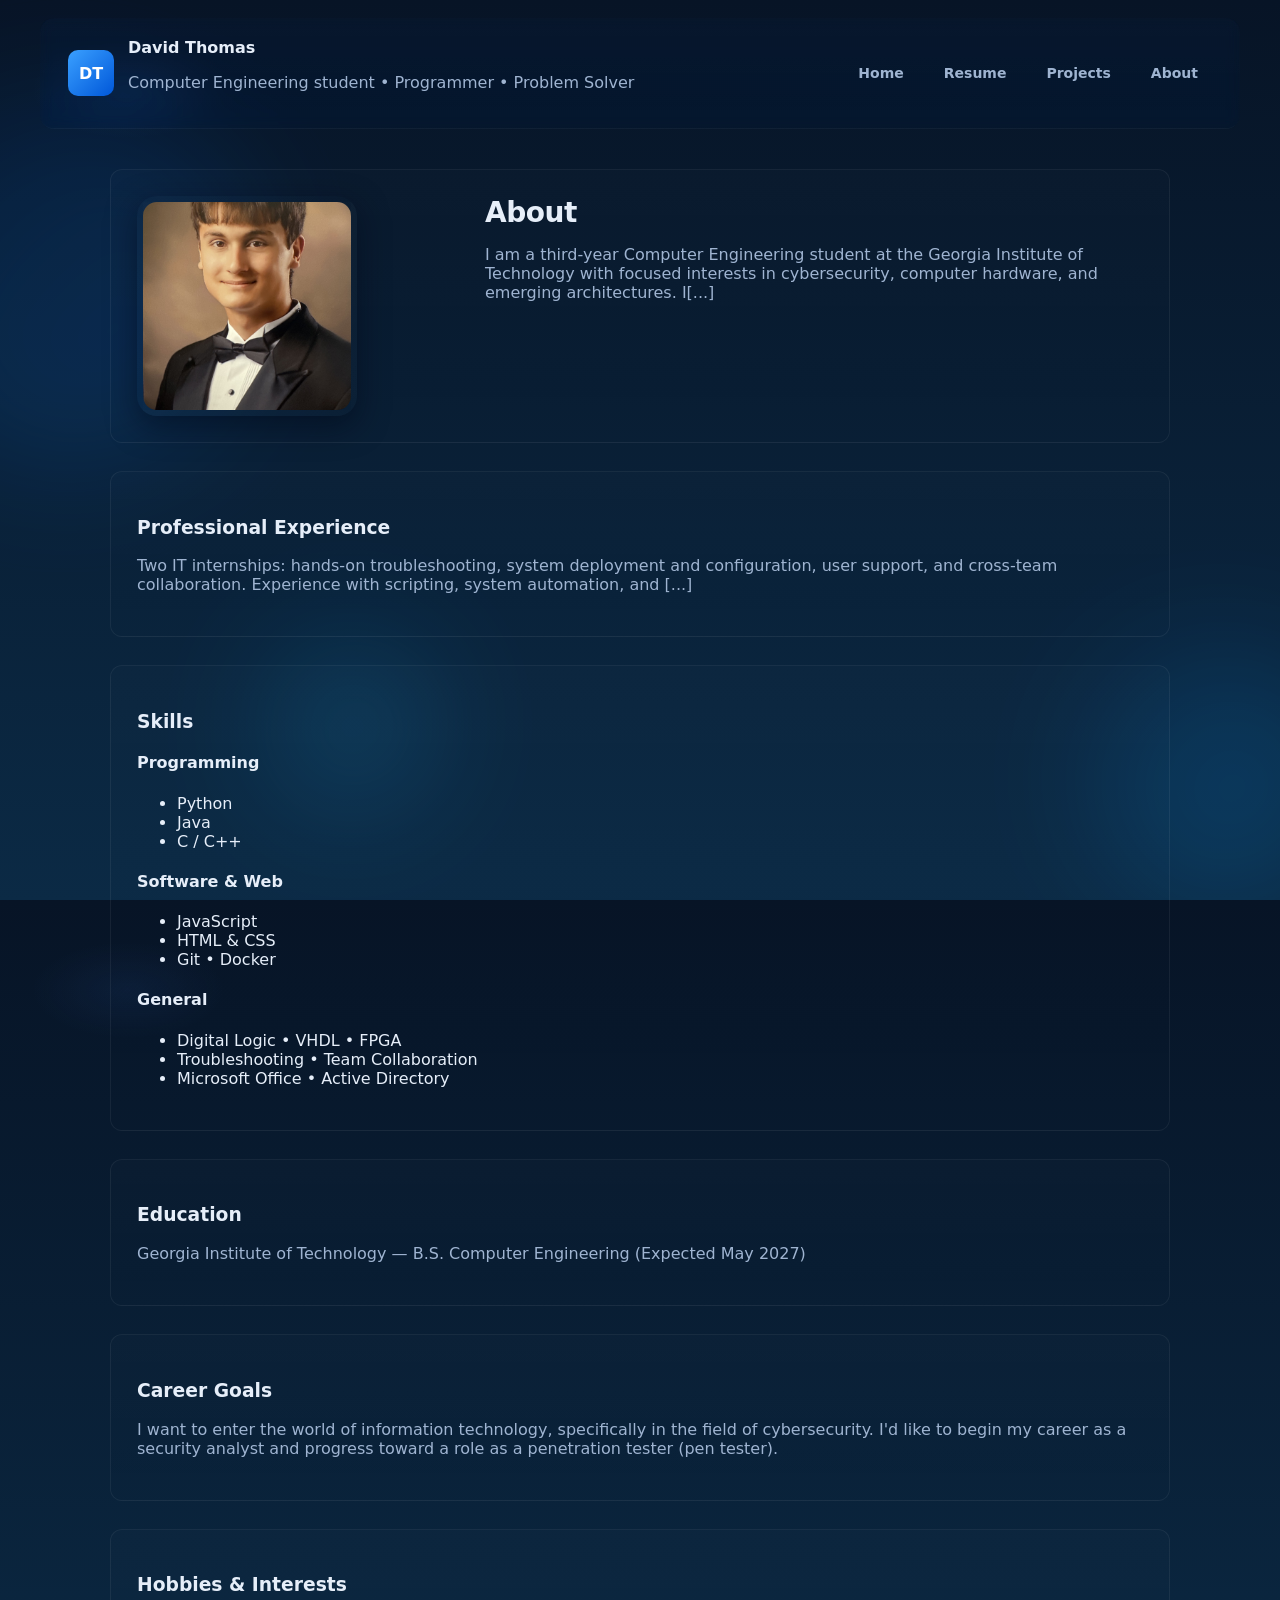
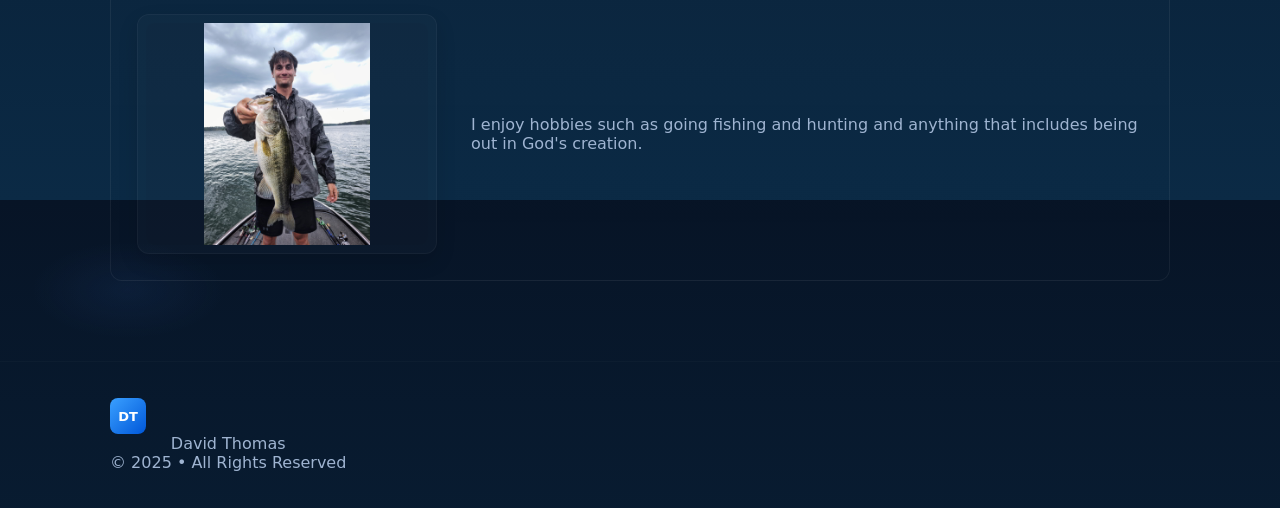
==== commit 61918898: "Update fishing image source in about.html" ====
--- a/about.html
+++ b/about.html
@@ -91,7 +91,7 @@
       <!-- image left, text right on desktop; stacked on mobile -->
       <div class="hobby-grid">
         <div class="img-box about-img-box" aria-hidden="false">
-          <img class="hobby-img" src="fishing.jpg" alt="Fishing outdoors — David Thomas" loading="lazy">
+          <img class="hobby-img" src="fish.jpg" alt="Fishing outdoors — David Thomas" loading="lazy">
         </div>
 
         <div class="hobby-text">
--- a/assets/styles.css
+++ b/assets/styles.css
@@ -304,3 +304,81 @@
     height: 100%;
   }
 }
+/* Ensure the image fully fits inside the bubble container */
+.about-img-box {
+  position: relative;
+  width: 100%;
+  max-width: 300px; /* adjust bubble size as needed */
+  aspect-ratio: 1 / 1;
+  overflow: hidden;
+  border-radius: 50%; /* makes it a bubble */
+  display: flex;
+  justify-content: center;
+  align-items: center;
+  background-color: #f0f0f0; /* optional background behind image */
+}
+
+/* Make the image fully visible inside the bubble */
+.hobby-img {
+  width: 100%;
+  height: 100%;
+  object-fit: contain; /* ensures whole image is visible */
+  border-radius: 50%;
+}
+/* >>> OVERRIDE: ensure hobby image shows full photo (no cropping) and sits in a contained block */
+
+/* Desktop left-block that does not fill the page */
+.about .content-card .hobby-grid .about-img-box {
+  width: 360px !important;          /* adjust width if you want larger/smaller */
+  height: 240px !important;         /* 3:2 block height */
+  background: rgba(255,255,255,0.02) !important;
+  border: 1px solid rgba(255,255,255,0.04) !important;
+  border-radius: 12px !important;
+  display: flex !important;
+  align-items: center !important;
+  justify-content: center !important;
+  overflow: hidden !important;
+  padding: 8px !important;
+  flex-shrink: 0 !important;
+  box-shadow: 0 8px 20px rgba(0,0,0,0.12) !important;
+  margin-right: 18px !important;
+}
+
+/* Show the whole image (no crop) inside the block */
+.about .content-card .hobby-grid .about-img-box .hobby-img {
+  width: 100% !important;
+  height: 100% !important;
+  object-fit: contain !important;   /* show full image without cropping */
+  object-position: center !important;
+  display: block !important;
+  border-radius: 8px !important;
+  background-color: rgba(0,0,0,0.03) !important; /* subtle letterbox background */
+}
+
+/* Layout: image left, text right */
+.about .content-card .hobby-grid {
+  display: grid !important;
+  grid-template-columns: auto 1fr !important;
+  gap: 16px !important;
+  align-items: center !important;
+}
+
+/* Mobile: stack image above text and keep aspect ratio */
+@media (max-width:700px) {
+  .about .content-card .hobby-grid {
+    grid-template-columns: 1fr !important;
+    gap: 12px !important;
+  }
+  .about .content-card .hobby-grid .about-img-box {
+    width: 100% !important;
+    height: auto !important;
+    aspect-ratio: 3 / 2 !important;
+    margin: 0 auto 6px !important;
+    padding: 6px !important;
+  }
+  .about .content-card .hobby-grid .about-img-box .hobby-img {
+    width: 100% !important;
+    height: 100% !important;
+    object-fit: contain !important;
+  }
+}
